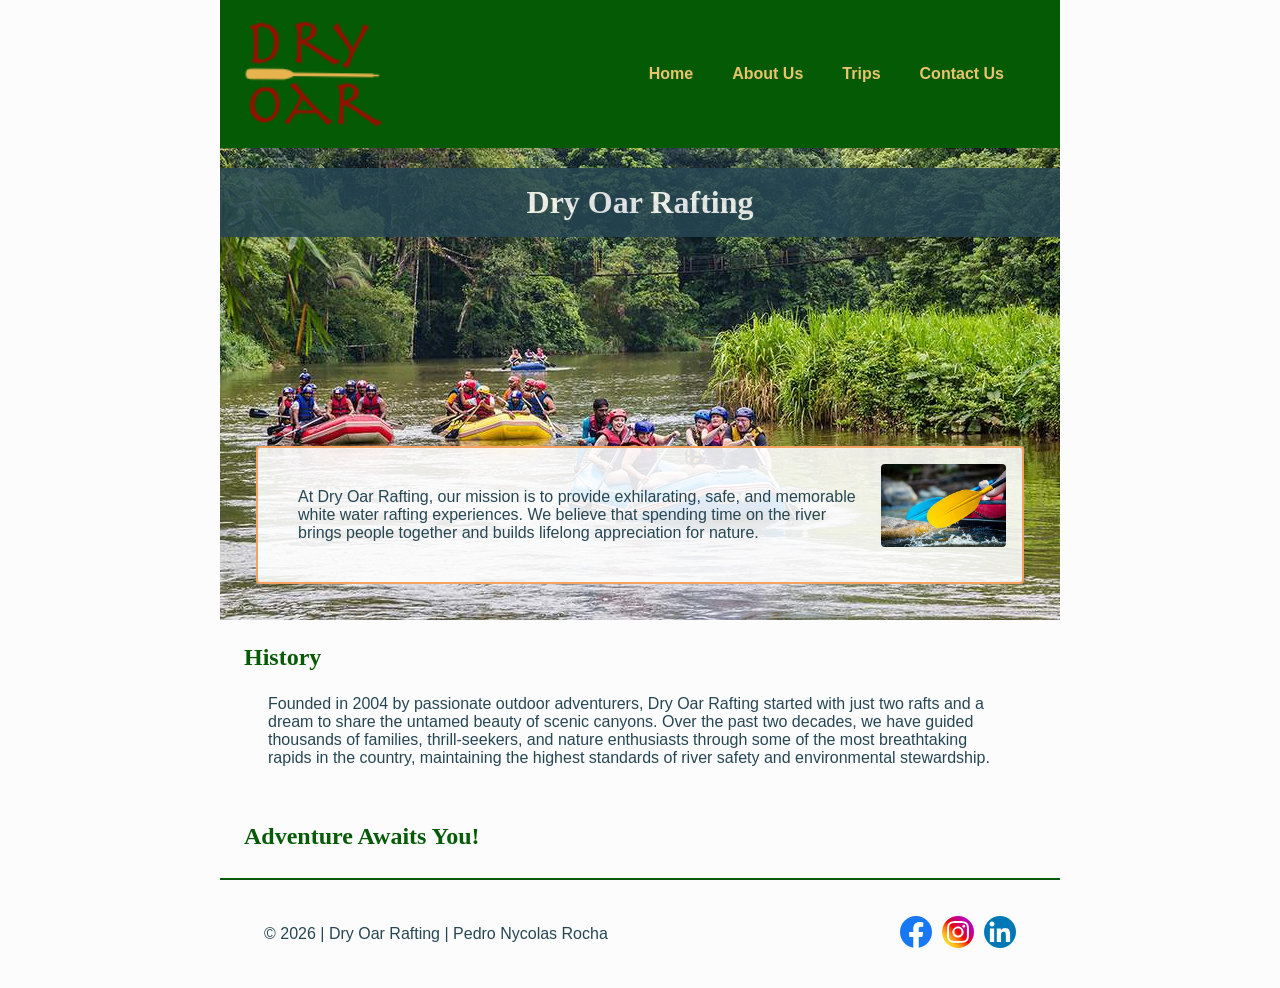
==== wwr/about.html @ 57e7e969 "Add W03 Rafting Site - About Us page and styles" ====
<!DOCTYPE html>
<html lang="en-US">
  <head>
    <meta charset="utf-8">
    <meta name="viewport" content="width=device-width, initial-scale=1.0">
    <title>About Us | Dry Oar Rafting</title>
    <meta name="description" content="Learn about Dry Oar Rafting company history, our mission for wilderness adventures, and our dedicated river guides on this About Us page.">
    <meta name="author" content="Pedro Nycolas Rocha">
    <link rel="stylesheet" href="styles/rafting.css">
  </head>
  <body>
    <header>
      <img src="images/dryoar-logo.png" alt="Dry Oar Rafting logo">
      <nav>
        <a href="index.html">Home</a>
        <a href="about.html">About Us</a>
        <a href="trips.html">Trips</a>
        <a href="contact.html">Contact Us</a>
      </nav>
    </header>
    <main>
      <div class="hero">
        <img src="images/hero-rafting.jpg" alt="Rafting boat navigating turbulent white water rapids">
        <h1>Dry Oar Rafting</h1>
        <article>
          <img src="images/happy-rafters.jpg" alt="Smiling rafters celebrating with paddles in hands">
          <p>
            At Dry Oar Rafting, our mission is to provide exhilarating, safe, and memorable
            white water rafting experiences. We believe that spending time on the river brings
            people together and builds lifelong appreciation for nature.
          </p>
        </article>
      </div>
      <section>
        <h2>History</h2>
        <p>
          Founded in 2004 by passionate outdoor adventurers, Dry Oar Rafting started with
          just two rafts and a dream to share the untamed beauty of scenic canyons. Over
          the past two decades, we have guided thousands of families, thrill-seekers, and
          nature enthusiasts through some of the most breathtaking rapids in the country,
          maintaining the highest standards of river safety and environmental stewardship.
        </p>
      </section>
      <section>
        <h2>Adventure Awaits You!</h2>
      </section>
    </main>
    <footer>
      <p>&copy; 2026 | Dry Oar Rafting | Pedro Nycolas Rocha</p>
      <nav class="socialmedia">
        <a href="https://facebook.com">
          <img src="images/facebook.svg" alt="Dry Oar Rafting on Facebook">
        </a>
        <a href="https://instagram.com">
          <img src="images/instagram.svg" alt="Dry Oar Rafting on Instagram">
        </a>
        <a href="https://linkedin.com">
          <img src="images/linkedin.svg" alt="Dry Oar Rafting on LinkedIn">
        </a>
      </nav>
    </footer>
  </body>
</html>
---- wwr/styles/rafting.css ----
:root {
  --primary-color: #055a05;
  --secondary-color: #f4a261;
  --accent1-color: #264653;
  --accent2-color: #e9c46a;
  --heading-font: "Times New Roman", Georgia, serif;
  --body-font: Arial, Helvetica, sans-serif;
}

* {
  margin: 0;
  padding: 0;
  box-sizing: border-box;
}

body {
  font-family: var(--body-font);
  color: var(--accent1-color);
  background-color: #fcfcfc;
}

header, main, footer {
  width: 840px;
  margin: 0 auto;
}

header {
  display: flex;
  align-items: center;
  justify-content: space-between;
  background-color: var(--primary-color);
  color: var(--accent2-color);
  padding: 12px 20px;
}

header img {
  width: 150px;
  height: auto;
}

header nav {
  display: flex;
  gap: 15px;
}

header nav a {
  color: var(--accent2-color);
  text-decoration: none;
  font-weight: bold;
  padding: 6px 12px;
}

h1, h2 {
  font-family: var(--heading-font);
  color: var(--primary-color);
}

nav, p, section, article {
  margin: 16px;
  padding: 8px;
}

.hero {
  position: relative;
}

.hero img {
  display: block;
  width: 100%;
  height: auto;
}

.hero h1 {
  position: absolute;
  top: 20px;
  width: 100%;
  padding: 16px;
  text-align: center;
  opacity: 0.85;
  background-color: var(--accent1-color);
  color: #fff;
}

.hero article {
  position: absolute;
  bottom: 20px;
  left: 20px;
  right: 20px;
  background-color: rgba(255, 255, 255, 0.88);
  border: 2px solid var(--secondary-color);
  padding: 16px;
  border-radius: 4px;
}

.hero article img {
  float: right;
  width: 125px;
  height: auto;
  margin-left: 16px;
  border-radius: 4px;
}

.socialmedia a {
  text-decoration: none;
}

footer {
  display: flex;
  align-items: center;
  justify-content: space-between;
  border-top: 2px solid var(--primary-color);
  padding: 12px 20px;
  margin-top: 20px;
}

footer nav.socialmedia {
  display: flex;
  gap: 10px;
}

footer nav.socialmedia img {
  width: 32px;
  height: 32px;
}
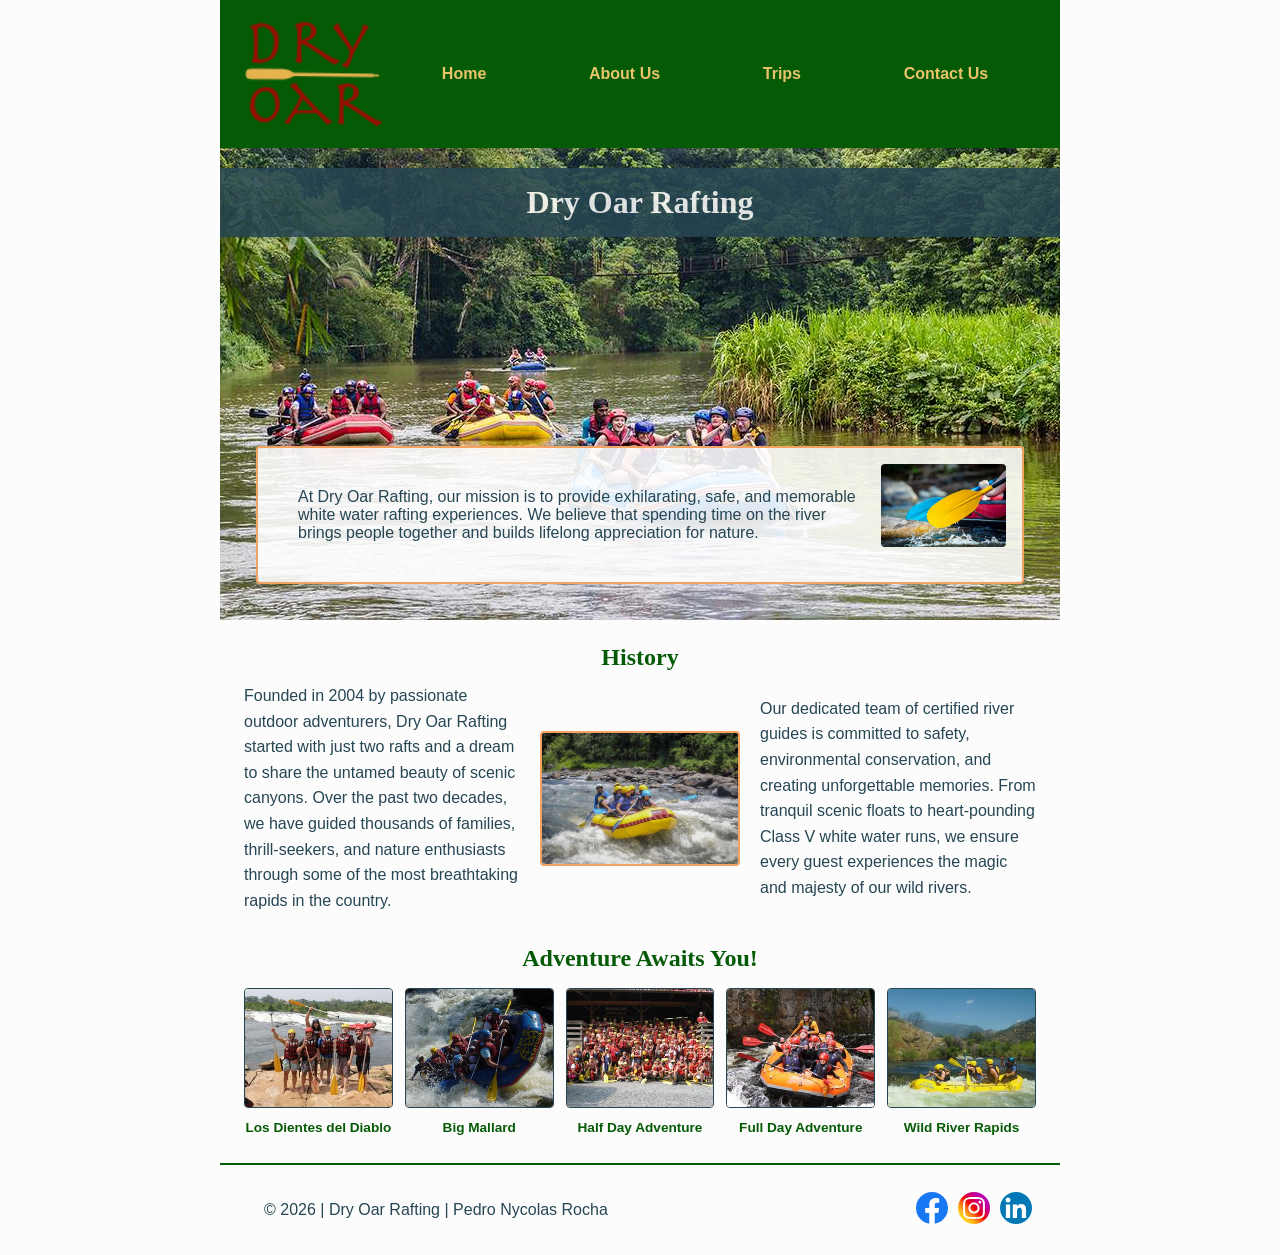
==== commit 510aa8f3: "Complete W04 Rafting Project: Update About Us Page" ====
--- a/wwr/about.html
+++ b/wwr/about.html
@@ -31,18 +31,48 @@
           </p>
         </article>
       </div>
-      <section>
+      <section class="history">
         <h2>History</h2>
-        <p>
-          Founded in 2004 by passionate outdoor adventurers, Dry Oar Rafting started with
-          just two rafts and a dream to share the untamed beauty of scenic canyons. Over
-          the past two decades, we have guided thousands of families, thrill-seekers, and
-          nature enthusiasts through some of the most breathtaking rapids in the country,
-          maintaining the highest standards of river safety and environmental stewardship.
-        </p>
+        <div class="history-grid">
+          <p>
+            Founded in 2004 by passionate outdoor adventurers, Dry Oar Rafting started with
+            just two rafts and a dream to share the untamed beauty of scenic canyons. Over
+            the past two decades, we have guided thousands of families, thrill-seekers, and
+            nature enthusiasts through some of the most breathtaking rapids in the country.
+          </p>
+          <img src="images/history.jpg" alt="Dry Oar Rafting river crew and guides on the river bank">
+          <p>
+            Our dedicated team of certified river guides is committed to safety, environmental
+            conservation, and creating unforgettable memories. From tranquil scenic floats to
+            heart-pounding Class V white water runs, we ensure every guest experiences the magic
+            and majesty of our wild rivers.
+          </p>
+        </div>
       </section>
-      <section>
+      <section class="adventures">
         <h2>Adventure Awaits You!</h2>
+        <div class="adventures-gallery">
+          <figure>
+            <img src="images/adventure1.jpg" alt="Raft navigating Los Dientes del Diablo rapid">
+            <figcaption>Los Dientes del Diablo</figcaption>
+          </figure>
+          <figure>
+            <img src="images/adventure2.jpg" alt="Raft plunging through Big Mallard rapid">
+            <figcaption>Big Mallard</figcaption>
+          </figure>
+          <figure>
+            <img src="images/adventure3.jpg" alt="Family enjoying half day rafting adventure">
+            <figcaption>Half Day Adventure</figcaption>
+          </figure>
+          <figure>
+            <img src="images/adventure4.jpg" alt="Full day white water rafting expedition">
+            <figcaption>Full Day Adventure</figcaption>
+          </figure>
+          <figure>
+            <img src="images/adventure5.jpg" alt="Adventurers surfing wild river rapids">
+            <figcaption>Wild River Rapids</figcaption>
+          </figure>
+        </div>
       </section>
     </main>
     <footer>
--- a/wwr/styles/rafting.css
+++ b/wwr/styles/rafting.css
@@ -25,9 +25,9 @@
 }
 
 header {
-  display: flex;
+  display: grid;
+  grid-template-columns: 150px 1fr;
   align-items: center;
-  justify-content: space-between;
   background-color: var(--primary-color);
   color: var(--accent2-color);
   padding: 12px 20px;
@@ -40,7 +40,10 @@
 
 header nav {
   display: flex;
+  justify-content: space-around;
+  align-items: center;
   gap: 15px;
+  margin: 0;
 }
 
 header nav a {
@@ -58,6 +61,66 @@
 nav, p, section, article {
   margin: 16px;
   padding: 8px;
+}
+
+.history h2 {
+  text-align: center;
+  margin-bottom: 12px;
+}
+
+.history-grid {
+  display: grid;
+  grid-template-columns: 1fr 200px 1fr;
+  gap: 20px;
+  align-items: center;
+  margin: 0;
+  padding: 0;
+}
+
+.history-grid p {
+  margin: 0;
+  padding: 0;
+  line-height: 1.6;
+}
+
+.history-grid img {
+  width: 100%;
+  height: auto;
+  border-radius: 4px;
+  border: 2px solid var(--secondary-color);
+}
+
+.adventures h2 {
+  text-align: center;
+  margin-bottom: 16px;
+}
+
+.adventures-gallery {
+  display: grid;
+  grid-template-columns: repeat(5, 1fr);
+  gap: 12px;
+  margin: 0;
+  padding: 0;
+}
+
+.adventures-gallery figure {
+  margin: 0;
+  text-align: center;
+}
+
+.adventures-gallery figure img {
+  width: 100%;
+  height: 120px;
+  object-fit: cover;
+  border-radius: 4px;
+  border: 1px solid var(--accent1-color);
+}
+
+.adventures-gallery figcaption {
+  margin-top: 8px;
+  font-size: 0.85rem;
+  font-weight: bold;
+  color: var(--primary-color);
 }
 
 .hero {
@@ -116,6 +179,7 @@
 footer nav.socialmedia {
   display: flex;
   gap: 10px;
+  margin: 0;
 }
 
 footer nav.socialmedia img {
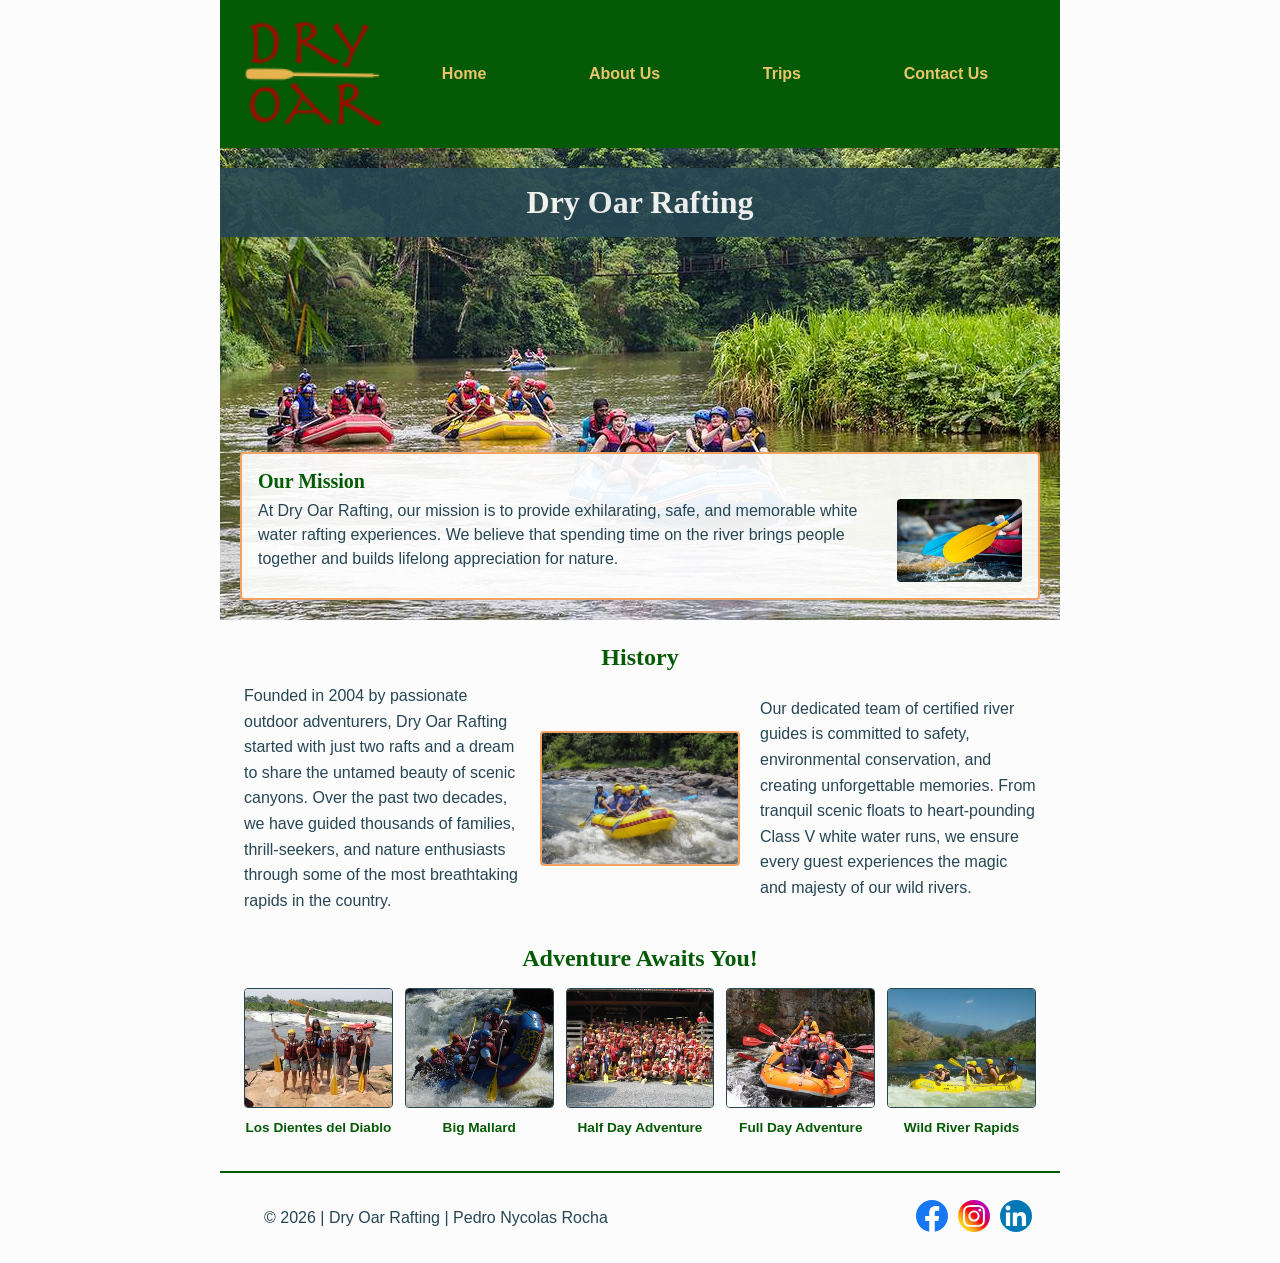
==== commit 974bff39: "Complete W06 Rafting Project: Add Home and Trips pages with full site integration" ====
--- a/wwr/about.html
+++ b/wwr/about.html
@@ -23,6 +23,7 @@
         <img src="images/hero-rafting.jpg" alt="Rafting boat navigating turbulent white water rapids">
         <h1>Dry Oar Rafting</h1>
         <article>
+          <h2>Our Mission</h2>
           <img src="images/happy-rafters.jpg" alt="Smiling rafters celebrating with paddles in hands">
           <p>
             At Dry Oar Rafting, our mission is to provide exhilarating, safe, and memorable
--- a/wwr/styles/rafting.css
+++ b/wwr/styles/rafting.css
@@ -24,6 +24,7 @@
   margin: 0 auto;
 }
 
+/* ================= Header & Navigation ================= */
 header {
   display: grid;
   grid-template-columns: 150px 1fr;
@@ -51,9 +52,17 @@
   text-decoration: none;
   font-weight: bold;
   padding: 6px 12px;
-}
-
-h1, h2 {
+  transition: background-color 0.2s ease, color 0.2s ease;
+}
+
+header nav a:hover {
+  background-color: var(--secondary-color);
+  color: #1a1a1a;
+  border-radius: 4px;
+}
+
+/* ================= Typography & Common ================= */
+h1, h2, h3 {
   font-family: var(--heading-font);
   color: var(--primary-color);
 }
@@ -63,6 +72,222 @@
   padding: 8px;
 }
 
+/* Common Call to Action Buttons */
+.cta-button, .hero-cta {
+  display: inline-block;
+  background-color: var(--primary-color);
+  color: #ffffff;
+  text-decoration: none;
+  font-weight: bold;
+  padding: 10px 22px;
+  border-radius: 4px;
+  margin-top: 10px;
+  transition: background-color 0.2s ease;
+}
+
+.cta-button:hover, .hero-cta:hover {
+  background-color: var(--accent1-color);
+  color: #ffffff;
+}
+
+/* ================= Hero Component ================= */
+.hero {
+  position: relative;
+  margin: 0;
+  padding: 0;
+}
+
+.hero img {
+  display: block;
+  width: 100%;
+  height: auto;
+}
+
+.hero h1 {
+  position: absolute;
+  top: 20px;
+  width: 100%;
+  padding: 16px;
+  text-align: center;
+  opacity: 0.9;
+  background-color: var(--accent1-color);
+  color: #ffffff;
+}
+
+.hero article {
+  position: absolute;
+  bottom: 20px;
+  left: 20px;
+  right: 20px;
+  background-color: rgba(255, 255, 255, 0.92);
+  border: 2px solid var(--secondary-color);
+  padding: 16px;
+  border-radius: 4px;
+  margin: 0;
+}
+
+.hero article h2 {
+  font-size: 1.25rem;
+  margin-bottom: 6px;
+}
+
+.hero article img {
+  float: right;
+  width: 125px;
+  height: auto;
+  margin-left: 16px;
+  border-radius: 4px;
+}
+
+.hero article p {
+  margin: 0;
+  padding: 0;
+  line-height: 1.5;
+}
+
+/* ================= Home Page Specifics ================= */
+.cta-banner {
+  background-color: #eef5ee;
+  border: 2px solid var(--primary-color);
+  border-radius: 6px;
+  text-align: center;
+  padding: 24px 20px;
+  margin: 28px 0;
+}
+
+.cta-banner h2 {
+  margin-bottom: 8px;
+}
+
+.cta-banner p {
+  margin: 0 auto 16px auto;
+  max-width: 650px;
+  line-height: 1.6;
+}
+
+.home-grid-section {
+  margin: 28px 0;
+  padding: 0;
+}
+
+.home-grid-section h2 {
+  text-align: center;
+  margin-bottom: 16px;
+}
+
+.home-grid {
+  display: grid;
+  grid-template-columns: 1fr 1fr;
+  gap: 20px;
+  margin: 0;
+  padding: 0;
+}
+
+.grid-card {
+  background-color: #ffffff;
+  border: 1px solid #d2d2d2;
+  border-radius: 6px;
+  overflow: hidden;
+  box-shadow: 0 2px 6px rgba(0, 0, 0, 0.06);
+  margin: 0;
+  padding: 0;
+  display: flex;
+  flex-direction: column;
+}
+
+.grid-card img {
+  width: 100%;
+  height: 200px;
+  object-fit: cover;
+  display: block;
+}
+
+.grid-card h3 {
+  padding: 14px 16px 6px 16px;
+  font-size: 1.25rem;
+}
+
+.grid-card p {
+  padding: 0 16px 16px 16px;
+  margin: 0;
+  line-height: 1.6;
+  flex-grow: 1;
+}
+
+.newsletter {
+  background-color: #f3f6f7;
+  border: 2px solid var(--accent1-color);
+  border-radius: 6px;
+  text-align: center;
+  padding: 24px 20px;
+  margin: 28px 0;
+}
+
+.newsletter h2 {
+  color: var(--accent1-color);
+  margin-bottom: 8px;
+}
+
+.newsletter p {
+  margin: 0 auto 16px auto;
+  max-width: 600px;
+  line-height: 1.6;
+}
+
+.newsletter-form {
+  display: flex;
+  justify-content: center;
+  align-items: flex-end;
+  gap: 16px;
+  flex-wrap: wrap;
+  margin: 0;
+  padding: 0;
+}
+
+.newsletter-form .form-group {
+  display: flex;
+  flex-direction: column;
+  text-align: left;
+}
+
+.newsletter-form label {
+  font-weight: bold;
+  font-size: 0.9rem;
+  margin-bottom: 4px;
+  color: var(--accent1-color);
+}
+
+.newsletter-form input {
+  padding: 10px 12px;
+  border: 1px solid #777;
+  border-radius: 4px;
+  font-size: 0.95rem;
+  min-width: 220px;
+  font-family: inherit;
+}
+
+.newsletter-form input:focus {
+  outline: 2px solid var(--primary-color);
+  border-color: var(--primary-color);
+}
+
+.newsletter-form button {
+  background-color: var(--primary-color);
+  color: #ffffff;
+  border: none;
+  border-radius: 4px;
+  padding: 11px 22px;
+  font-size: 0.95rem;
+  font-weight: bold;
+  cursor: pointer;
+  transition: background-color 0.2s ease;
+}
+
+.newsletter-form button:hover {
+  background-color: var(--accent1-color);
+}
+
+/* ================= About Us Page Specifics ================= */
 .history h2 {
   text-align: center;
   margin-bottom: 12px;
@@ -123,57 +348,403 @@
   color: var(--primary-color);
 }
 
-.hero {
-  position: relative;
-}
-
-.hero img {
+/* ================= Trips Page Specifics ================= */
+.trips-intro {
+  text-align: center;
+  margin: 20px 0;
+  padding: 0;
+}
+
+.trips-intro h1 {
+  margin-bottom: 10px;
+  font-size: 2rem;
+}
+
+.trips-intro p {
+  max-width: 760px;
+  margin: 0 auto;
+  line-height: 1.6;
+}
+
+.trips-cta-banner, .trips-bottom-cta {
+  background-color: #eef5ee;
+  border: 2px solid var(--primary-color);
+  border-radius: 6px;
+  text-align: center;
+  padding: 24px 20px;
+  margin: 28px 0;
+}
+
+.trips-cta-banner h2, .trips-bottom-cta h2 {
+  margin-bottom: 8px;
+}
+
+.trips-cta-banner p, .trips-bottom-cta p {
+  margin: 0 auto 16px auto;
+  max-width: 650px;
+  line-height: 1.6;
+}
+
+.featured-trips {
+  margin: 28px 0;
+  padding: 0;
+}
+
+.featured-trips h2 {
+  text-align: center;
+  margin-bottom: 18px;
+}
+
+.trips-grid {
+  display: grid;
+  grid-template-columns: repeat(3, 1fr);
+  gap: 18px;
+  margin: 0;
+  padding: 0;
+}
+
+.trip-card {
+  background-color: #ffffff;
+  border: 1px solid #d2d2d2;
+  border-radius: 6px;
+  overflow: hidden;
+  box-shadow: 0 2px 6px rgba(0, 0, 0, 0.06);
+  margin: 0;
+  padding: 0;
+  display: flex;
+  flex-direction: column;
+}
+
+.trip-card img {
+  width: 100%;
+  height: 180px;
+  object-fit: cover;
   display: block;
+}
+
+.trip-card-content {
+  padding: 14px;
+  display: flex;
+  flex-direction: column;
+  flex-grow: 1;
+}
+
+.trip-card-content h3 {
+  margin-bottom: 8px;
+  font-size: 1.2rem;
+}
+
+.trip-card-content p {
+  margin: 0 0 12px 0;
+  padding: 0;
+  font-size: 0.95rem;
+  line-height: 1.5;
+  flex-grow: 1;
+}
+
+.trip-specs {
+  list-style: none;
+  background-color: #f7f9fa;
+  padding: 10px;
+  border-radius: 4px;
+  border-left: 3px solid var(--secondary-color);
+  font-size: 0.88rem;
+  line-height: 1.6;
+  margin: 0;
+}
+
+.trip-specs li strong {
+  color: var(--accent1-color);
+}
+
+.trips-table-section {
+  margin: 32px 0;
+  padding: 0;
+}
+
+.trips-table-section h2 {
+  text-align: center;
+  margin-bottom: 16px;
+}
+
+.table-responsive {
+  overflow-x: auto;
+}
+
+.trips-table {
   width: 100%;
-  height: auto;
-}
-
-.hero h1 {
-  position: absolute;
-  top: 20px;
+  border-collapse: collapse;
+  background-color: #ffffff;
+  border: 1px solid #ccc;
+  box-shadow: 0 2px 5px rgba(0, 0, 0, 0.05);
+  margin: 0 auto;
+}
+
+.trips-table caption {
+  font-weight: bold;
+  margin-bottom: 8px;
+  font-size: 1rem;
+  color: var(--accent1-color);
+}
+
+.trips-table th, .trips-table td {
+  padding: 12px 14px;
+  text-align: left;
+  border: 1px solid #ddd;
+}
+
+.trips-table thead tr {
+  background-color: var(--primary-color);
+  color: #ffffff;
+}
+
+.trips-table thead th {
+  font-family: var(--heading-font);
+  font-size: 1rem;
+  letter-spacing: 0.5px;
+  color: #ffffff;
+}
+
+.trips-table tbody tr:nth-child(even) {
+  background-color: #f9fbf9;
+}
+
+.trips-table tbody tr:hover {
+  background-color: #eaf3ea;
+}
+
+.trips-table tbody th {
+  color: var(--primary-color);
+  font-weight: bold;
+}
+
+/* ================= Contact Us Page Specifics ================= */
+.contact-header {
+  text-align: center;
+  margin: 20px 0;
+  padding: 0;
+}
+
+.contact-header h1 {
+  margin-bottom: 10px;
+  font-size: 2rem;
+}
+
+.contact-header p {
+  max-width: 760px;
+  margin: 0 auto;
+  line-height: 1.6;
+}
+
+.contact-info-section {
+  margin: 28px 0;
+  padding: 0;
+}
+
+.contact-info-section h2 {
+  text-align: center;
+  margin-bottom: 16px;
+}
+
+.contact-info-grid {
+  display: grid;
+  grid-template-columns: 1fr 1fr;
+  gap: 24px;
+  align-items: start;
+  background-color: #ffffff;
+  border: 1px solid #d2d2d2;
+  border-radius: 6px;
+  padding: 20px;
+  box-shadow: 0 2px 6px rgba(0, 0, 0, 0.06);
+}
+
+.company-details h3 {
+  margin-bottom: 12px;
+}
+
+.company-details p {
+  margin: 0 0 8px 0;
+  padding: 0;
+  line-height: 1.5;
+}
+
+.company-details ul {
+  list-style: disc;
+  margin-left: 20px;
+  line-height: 1.6;
+}
+
+.map-container iframe {
   width: 100%;
+  height: 280px;
+  border-radius: 4px;
+  border: 1px solid #ccc;
+  display: block;
+}
+
+.team-section {
+  margin: 32px 0;
+  padding: 0;
+}
+
+.team-section h2 {
+  text-align: center;
+  margin-bottom: 16px;
+}
+
+.team-grid {
+  display: grid;
+  grid-template-columns: repeat(3, 1fr);
+  gap: 20px;
+  margin: 0;
+  padding: 0;
+}
+
+.team-member {
+  background-color: #ffffff;
+  border: 1px solid #d2d2d2;
+  border-radius: 6px;
+  text-align: center;
   padding: 16px;
-  text-align: center;
-  opacity: 0.85;
+  box-shadow: 0 2px 6px rgba(0, 0, 0, 0.06);
+  margin: 0;
+}
+
+.team-member img {
+  width: 120px;
+  height: 120px;
+  border-radius: 50%;
+  object-fit: cover;
+  border: 3px solid var(--secondary-color);
+  margin-bottom: 10px;
+}
+
+.team-member figcaption strong {
+  display: block;
+  font-size: 1.1rem;
+  color: var(--primary-color);
+}
+
+.team-member figcaption span {
+  display: block;
+  font-size: 0.9rem;
+  color: var(--accent1-color);
+  margin-top: 2px;
+}
+
+.contact-form-section {
+  margin: 32px 0;
+  background-color: #ffffff;
+  border: 1px solid #d2d2d2;
+  border-radius: 6px;
+  padding: 24px;
+  box-shadow: 0 2px 6px rgba(0, 0, 0, 0.06);
+}
+
+.contact-form-section h2 {
+  text-align: center;
+  margin-bottom: 18px;
+}
+
+.contact-form {
+  display: flex;
+  flex-direction: column;
+  gap: 16px;
+  max-width: 680px;
+  margin: 0 auto;
+  padding: 0;
+}
+
+.form-row {
+  display: grid;
+  grid-template-columns: 1fr 1fr;
+  gap: 16px;
+}
+
+.form-field {
+  display: flex;
+  flex-direction: column;
+}
+
+.form-field label {
+  font-weight: bold;
+  font-size: 0.9rem;
+  margin-bottom: 6px;
+  color: var(--accent1-color);
+}
+
+.form-field input, .form-field textarea {
+  padding: 10px 12px;
+  border: 1px solid #777;
+  border-radius: 4px;
+  font-family: inherit;
+  font-size: 0.95rem;
+}
+
+.form-field input:focus, .form-field textarea:focus {
+  outline: 2px solid var(--primary-color);
+  border-color: var(--primary-color);
+}
+
+.form-purpose {
+  border: 1px solid #ccc;
+  border-radius: 4px;
+  padding: 12px 16px;
+}
+
+.form-purpose legend {
+  font-weight: bold;
+  color: var(--accent1-color);
+  padding: 0 6px;
+}
+
+.radio-options {
+  display: flex;
+  gap: 20px;
+  margin-top: 6px;
+  flex-wrap: wrap;
+}
+
+.radio-options label {
+  display: flex;
+  align-items: center;
+  gap: 6px;
+  font-size: 0.95rem;
+  cursor: pointer;
+}
+
+.form-checkbox {
+  display: flex;
+  align-items: center;
+  gap: 8px;
+  font-size: 0.95rem;
+}
+
+.submit-btn {
+  background-color: var(--primary-color);
+  color: #ffffff;
+  border: none;
+  border-radius: 4px;
+  padding: 12px 24px;
+  font-size: 1rem;
+  font-weight: bold;
+  cursor: pointer;
+  align-self: flex-start;
+  transition: background-color 0.2s ease;
+}
+
+.submit-btn:hover {
   background-color: var(--accent1-color);
-  color: #fff;
-}
-
-.hero article {
-  position: absolute;
-  bottom: 20px;
-  left: 20px;
-  right: 20px;
-  background-color: rgba(255, 255, 255, 0.88);
-  border: 2px solid var(--secondary-color);
-  padding: 16px;
-  border-radius: 4px;
-}
-
-.hero article img {
-  float: right;
-  width: 125px;
-  height: auto;
-  margin-left: 16px;
-  border-radius: 4px;
-}
-
-.socialmedia a {
-  text-decoration: none;
-}
-
+}
+
+/* ================= Footer Component ================= */
 footer {
   display: flex;
   align-items: center;
   justify-content: space-between;
   border-top: 2px solid var(--primary-color);
   padding: 12px 20px;
-  margin-top: 20px;
+  margin-top: 28px;
 }
 
 footer nav.socialmedia {
